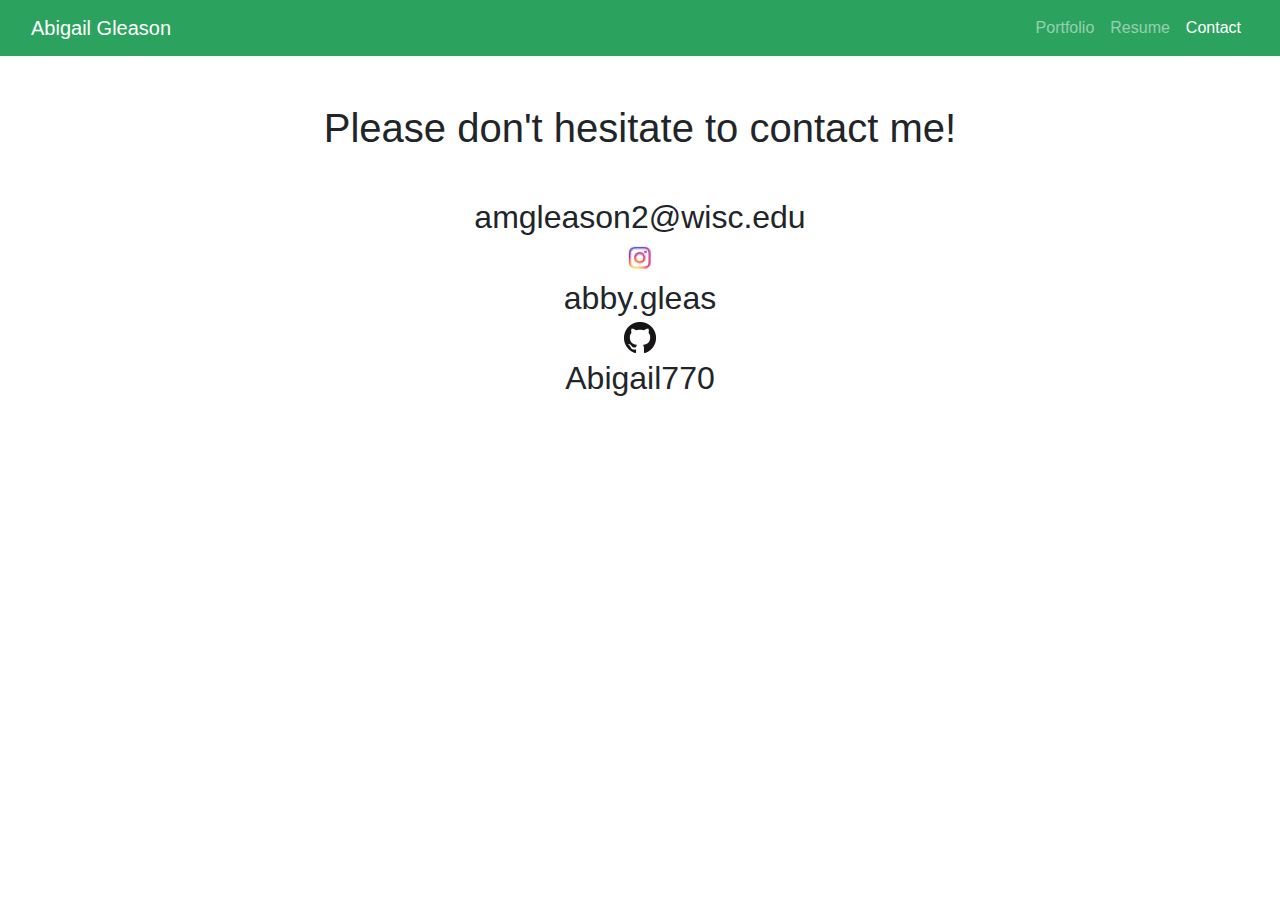
==== contacts.html @ 4c7bd3a1 "Initial commit" ====
<!DOCTYPE html>
<html lang="en">
	<head>
		<meta charset="utf-8">
		<meta name="viewport" content="width=device-width">
		<title>Abigail Gleason | Portfolio</title>

		<!--external stylesheet links-->
		<link rel="stylesheet" href="css/style.css">
        <link rel="stylesheet" href="css/bootstrap.min.css">
	</head>
	<body>
		<nav class="navbar navbar-expand-lg navbar-fixed-top navbar-dark" style="background-color: #2ca25f;">
          <button class="navbar-toggler" type="button" data-toggle="collapse" data-target="#navbarContent"   aria-   controls="navbarContent" aria-expanded="false" aria-label="Toggle navigation">
            <span class="navbar-toggler-icon"></span>
          </button>
          <div class="container-fluid">
            <a class="navbar-brand" href="index.html">Abigail Gleason</a>
            <div class="collapse navbar-collapse" id="navbarContent">
              <ul class="navbar-nav ml-auto">
                  <li class="nav-item">
                      <a class="nav-link" href="index.html">Portfolio</a>
                  </li>
                  <li class="nav-item">
                      <a class="nav-link" href="resume.html">Resume</a>
                  </li>
                  <li class="nav-item active">
                      <a class="nav-link" href="contacts.html">Contact</a>
                  </li>
              </ul>
            </div>
          </div>
        </nav>	
        <h1> <br> Please don't hesitate to contact me! </h1>
        <h2> <br> amgleason2@wisc.edu <br> <img src="assets/insta-icon.png"> abby.gleas <br> 
            <img src="assets/GitHub-Mark-32px.png"> Abigail770
        </h2>
	
		<!--external script links-->
        <script type="text/javascript" src="lib/jquery-3.4.1.js"></script>
        <script type="text/javascript" src="js/bootstrap.min.js"></script>
        <script type="text/javascript" src="js/main.js"></script>

	</body>
</html>
---- css/style.css ----
#content h1{
    font-family: sans-serif;
    text-align: center;
    font-size: 20pt;
}

#content h2{
    font-family: sans-serif;
    text-align: center;
    font-size: 18pt;
}

#content h3{
    font-family: sans-serif;
    text-align: center;
    font-size: 12pt;
}

#content p{
    font-family: sans-serif;
    text-align: center;
    font-size: 12pt;
}

h1{
    font-family: sans-serif;
    text-align: center;
    font-size: 20pt;
}

h2{
    font-family: sans-serif;
    text-align: center;
    font-size: 25px;
}

p{
    margin-left:auto;
    margin-right:auto;
    text-align:center;
    width: 700px;
    font-family: sans-serif;
}

#pdfLink{
    text-align: center;
    padding: 15px;
    font-size: 15pt;
}

#images{
    text-align: center;
}

#hsr{
    width: 100%; 
    height: 100%; 
    object-fit: contain;
}

img{
    display: block;
    object-fit: cover;
    margin-left: auto;
    margin-right: auto;
    padding: 5px;
}

.thumbnail{
    display: block;
    padding: 4px;
    background-color: #fff;
    border: 2px solid #2ca25f;
}

.thumbnail img{
    display: block;
    max-width: 100%;
    height: 400px;
    object-fit: cover;
    margin-left: auto;
    margin-right: auto;
    padding: 5px;
}

.caption{
    font-size: 30px;
}
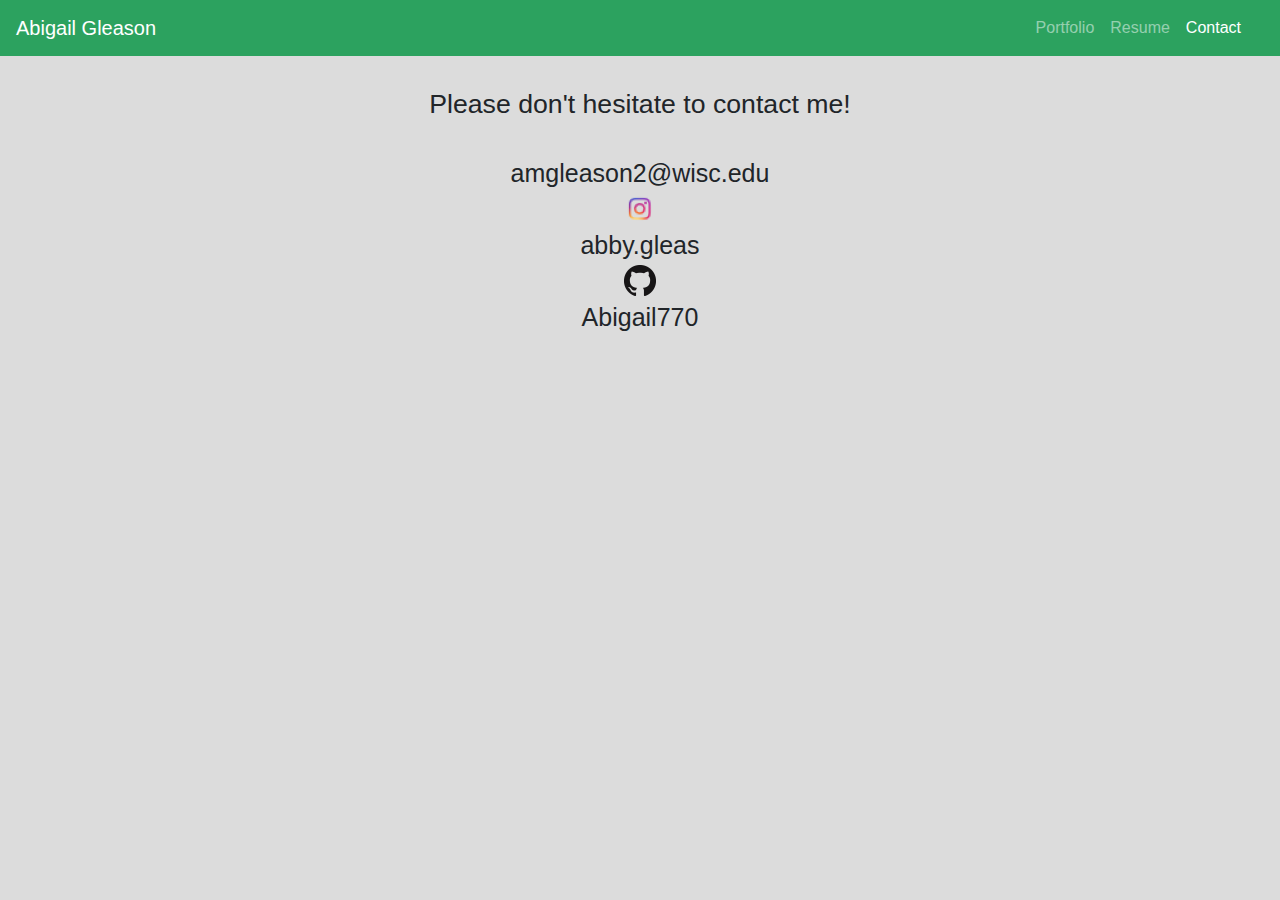
==== commit 308ba36d: "make mobile friendly" ====
--- a/contacts.html
+++ b/contacts.html
@@ -6,16 +6,16 @@
 		<title>Abigail Gleason | Portfolio</title>
 
 		<!--external stylesheet links-->
-		<link rel="stylesheet" href="css/style.css">
         <link rel="stylesheet" href="css/bootstrap.min.css">
+        <link rel="stylesheet" href="css/style.css">
 	</head>
 	<body>
 		<nav class="navbar navbar-expand-lg navbar-fixed-top navbar-dark" style="background-color: #2ca25f;">
-          <button class="navbar-toggler" type="button" data-toggle="collapse" data-target="#navbarContent"   aria-   controls="navbarContent" aria-expanded="false" aria-label="Toggle navigation">
+          <a class="navbar-brand" href="index.html">Abigail Gleason</a>
+          <button class="navbar-toggler ml-auto" type="button" data-toggle="collapse" data-target="#navbarContent"   aria-   controls="navbarContent" aria-expanded="false" aria-label="Toggle navigation">
             <span class="navbar-toggler-icon"></span>
           </button>
           <div class="container-fluid">
-            <a class="navbar-brand" href="index.html">Abigail Gleason</a>
             <div class="collapse navbar-collapse" id="navbarContent">
               <ul class="navbar-nav ml-auto">
                   <li class="nav-item">
--- a/css/style.css
+++ b/css/style.css
@@ -1,3 +1,11 @@
+body {
+    background-color: gainsboro;
+}
+
+.nav-item{
+    text-align: right;
+}
+
 #content h1{
     font-family: sans-serif;
     text-align: center;
